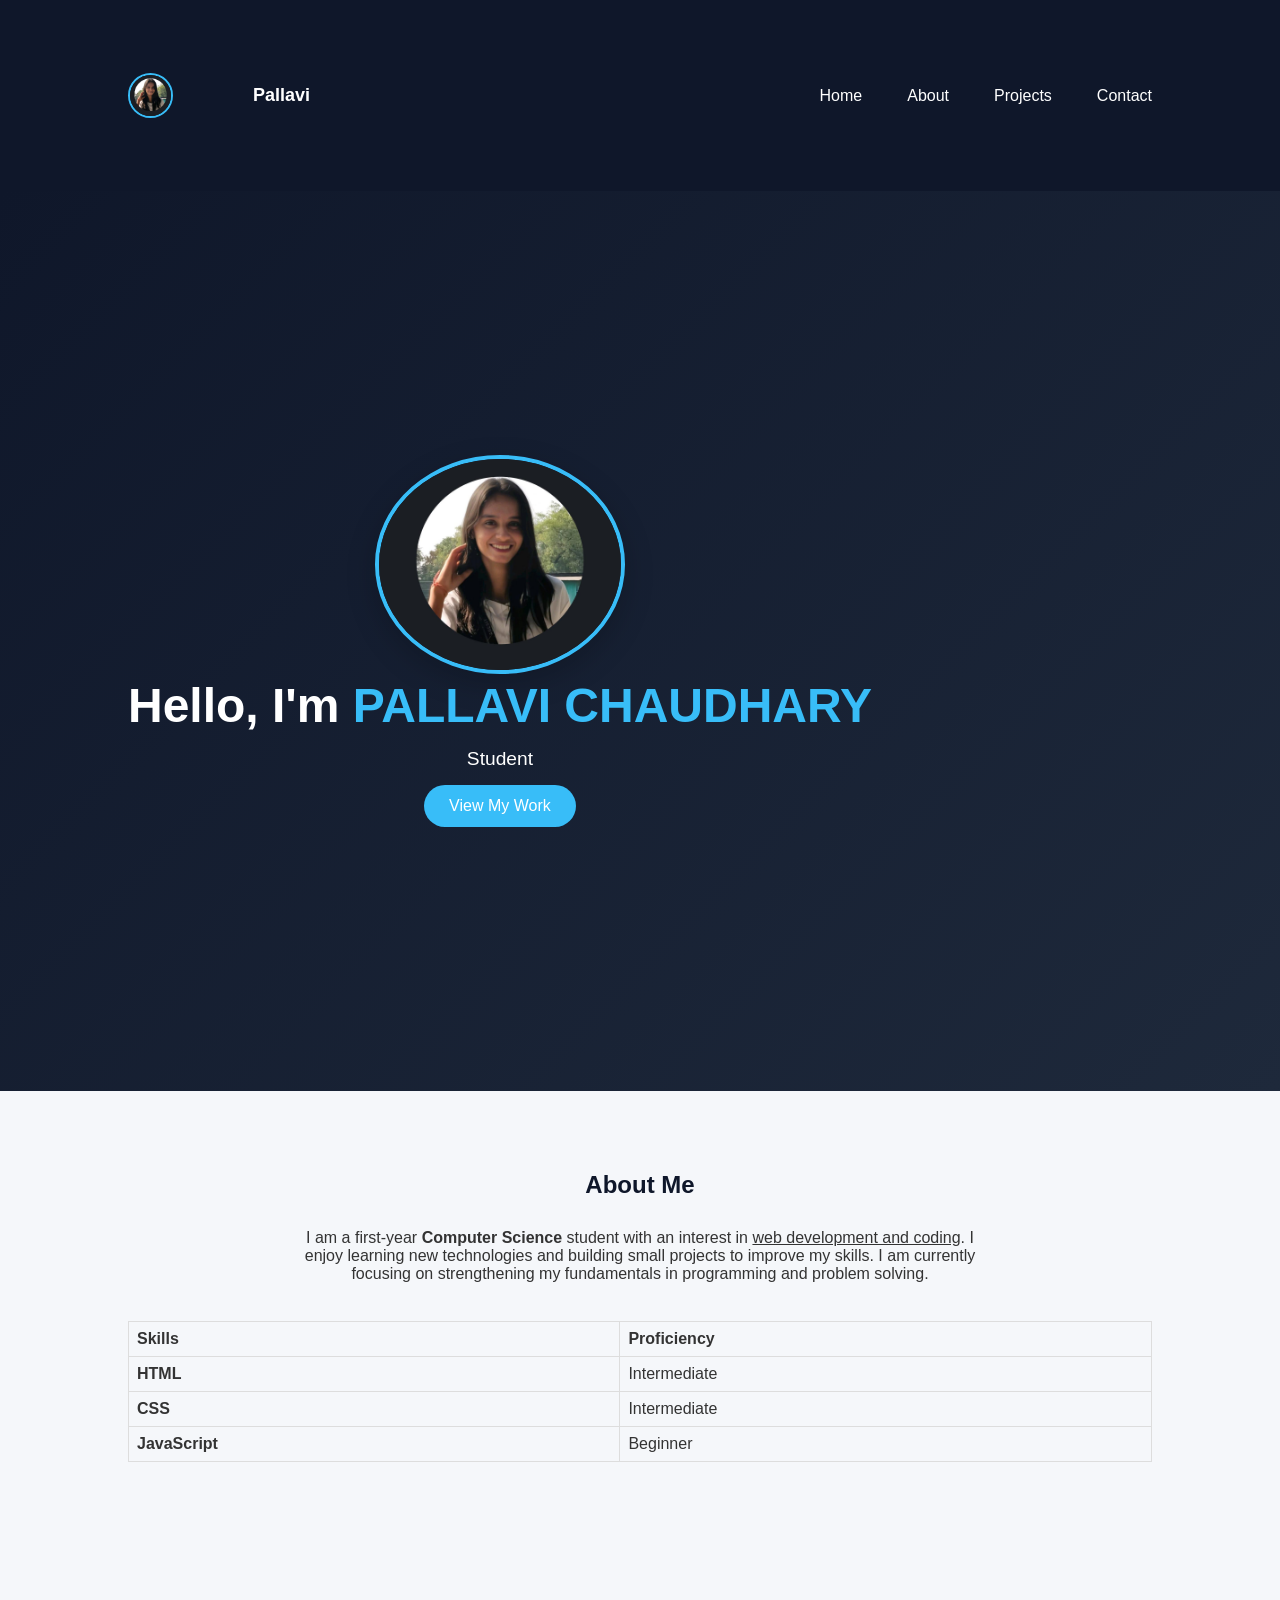
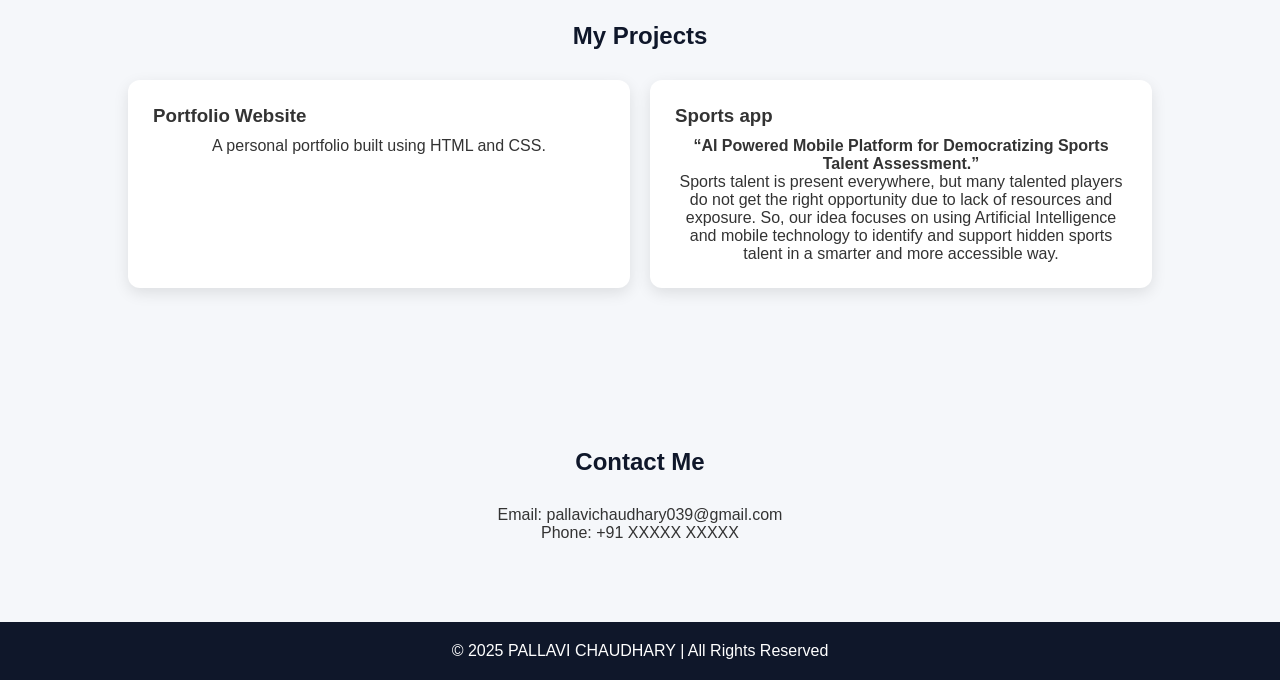
==== digital portfolio/index.html @ c0760c3a "Add files via upload" ====
<!DOCTYPE html>
<html lang="en">
<head>
    <meta charset="UTF-8">
    <meta name="viewport" content="width=device-width, initial-scale=1.0">
    <title>My Portfolio</title>
    <link rel="stylesheet" href="style.css">
</head>
<body>

    <nav class="navbar">

    <!-- LEFT SIDE -->
    <div class="nav-left">
        <img src="assets/profile.jpg" class="profile-pic">
        <h2>Pallavi</h2>
    </div>

    <!-- RIGHT SIDE -->
    <ul class="nav-links">
        <li><a href="index.html">Home</a></li>
        <li><a href="about.html">About</a></li>
        <li><a href="projects.html">Projects</a></li>
        <li><a href="contact.html">Contact</a></li>
    </ul>

</nav>

    <section id="home" class="hero">
        <div class="hero-content">
            <div class="hero-image">
            <img src ="assets\profile.jpg" class="profile-image">
 
          </div>
            <h1>Hello, I'm <span>PALLAVI CHAUDHARY</span></h1>
            <p> Student</p>
            <a href="#projects" class="btn">View My Work</a>

                <!-- ADD IMAGE HERE -->
          

        </div>
    </section>

    <section id="about" class="container">
        <h2>About Me</h2>
        <p>
            I am a first-year <b>Computer Science</b> student with an interest in <u>web development and coding</u>.
             I enjoy learning new technologies and building small projects to improve my skills.
              I am currently focusing on strengthening my fundamentals in programming and problem solving.
        </p>
        <br>

        <table border="1">
            <tr>
                <th><b>Skills</b></th>
                <th>Proficiency</th>
            </tr>
            <tr>
                <td><b>HTML</b></td>
                <td>Intermediate</td>
            </tr>
            <tr>
                <td><b>CSS</b></td>
                <td>Intermediate</td>
            </tr>
            <tr>
                <td><b>JavaScript</b></td>
                <td>Beginner</td>
            </tr>
        </table>
    </section>
    

    <section id="projects" class="container">
        <h2>My Projects</h2>

        <div class="project-grid">

            <div class="card">
                <h3><b>Portfolio Website</b></h3>
                <p>A personal portfolio built using HTML and CSS.</p>
            </div>

            <div class="card">
                <h3><b>Sports app</b></h3>
                <p><b>“AI Powered Mobile Platform for Democratizing Sports Talent Assessment.”</b></p>
                <p>

                   Sports talent is present everywhere, but many talented players do not get the right opportunity due to lack of resources and exposure.

                   So, our idea focuses on using Artificial Intelligence and mobile technology to identify and support hidden sports talent in a smarter and more accessible way.</p>
            </div>

        </div>
    </section>

    <section id="contact" class="container">
        <h2>Contact Me</h2>
        <p>Email: pallavichaudhary039@gmail.com</p>
        <p>Phone: +91 XXXXX XXXXX</p>
    </section>

    <footer>
        <p>© 2025 PALLAVI CHAUDHARY | All Rights Reserved</p>
    </footer>

</body>
</html>
---- digital portfolio/style.css ----
*{
    margin:0;
    padding:0;
    box-sizing:border-box;
    scroll-behavior:smooth;
}

body{
    font-family:'Segoe UI',sans-serif;
    background:#f5f7fa;
    color:#333;
}

nav{
    display:flex;
    justify-content:space-between;
    align-items:center;
    padding:20px 10%;
    background:#0f172a;
    position:sticky;
    top:0;
}

.logo{
    color:white;
    font-size:24px;
    font-weight:bold;
}

nav ul{
    display:flex;
    list-style:none;
}

nav ul li{
    margin-left:25px;
}

nav ul li a{
    color:white;
    text-decoration:none;
    transition:0.3s;
}

nav ul li a:hover{
    color:#38bdf8;
}

.hero{
    height:100vh;
    display:flex;
    justify-content:center;
    align-items:center;
    text-align:center;
    background:linear-gradient(135deg,#0f172a,#1e293b);
    color:white;
}

.hero h1{
    font-size:3rem;
}

.hero span{
    color:#38bdf8;
}

.hero p{
    margin:15px 0;
    font-size:1.2rem;
}

.btn{
    display:inline-block;
    padding:12px 25px;
    background:#38bdf8;
    color:white;
    text-decoration:none;
    border-radius:30px;
    transition:0.3s;
}

.btn:hover{
    background:#0284c7;
}

.container{
    width:80%;
    margin:auto;
    padding:80px 0;
}

.container h2{
    text-align:center;
    margin-bottom:30px;
    color:#0f172a;
}

.container p{
    text-align:center;
    max-width:700px;
    margin:auto;
}

.project-grid{
    display:grid;
    grid-template-columns:repeat(auto-fit,minmax(250px,1fr));
    gap:20px;
    margin-top:30px;
}

.card{
    background:white;
    padding:25px;
    border-radius:12px;
    box-shadow:0 5px 15px rgba(0,0,0,0.1);
    transition:0.3s;
}

.card:hover{
    transform:translateY(-10px);
}

.card h3{
    margin-bottom:10px;
}

footer{
    text-align:center;
    padding:20px;
    background:#0f172a;
    color:white;
}

@media(max-width:768px){

    nav{
        flex-direction:column;
    }

    nav ul{
        margin-top:10px;
    }

    .hero h1{
        font-size:2rem;
    }

    .container{
        width: 50px;;
    }
}
table {
    width: 100%;
    border-collapse: collapse;
    margin-top: 20px;
}
th, td {
    border: 1px solid #ddd;
    padding: 8px;
    text-align: left;
}
about.html {
    background-color: #f5f7fa;
    color: #333;
    font-family: 'monospace', monospace;
    padding: 20px;
    font-size: 50px;
}
.hero {
    display: flex;
    justify-content: space-between;
    align-items: center;
    padding: 0 10%;
    height: 100vh;
}

/* IMAGE STYLE */
.hero-image img {
    width: 250px;
    border-radius: 50%;
    border: 4px solid #38bdf8;
    box-shadow: 0 10px 30px rgba(0,0,0,0.2);
}
@media (max-width: 768px) {
    .hero {
        flex-direction: column;
        text-align: center;
    }

    .hero-image img {
        margin-top: 20px;
        width: 200px;
    }

}
/* NAVBAR LAYOUT */
.navbar {
    display: flex;
    justify-content: space-between;
    align-items: center;
    padding: 15px 10%;
    
}

/* LEFT SIDE (IMAGE + NAME) */
.nav-left {
    display: flex;
    align-items: center;
    gap: 10px;
}

/* PROFILE IMAGE */
.profile-pic {
    width: 45px;
    height: 45px;
    object-fit: cover;
    border-radius: 50%;
    border: 2px solid #38bdf8;
}

/* TEXT */
.nav-left h2 {
    color: white;
    font-size: 18px;
    padding: 50px;
    margin: 20px;}

/* LINKS */
.nav-links {
    display: flex;
    gap: 20px;
    list-style: none;
}

.nav-links a {
    color: white;
    text-decoration: none;
}
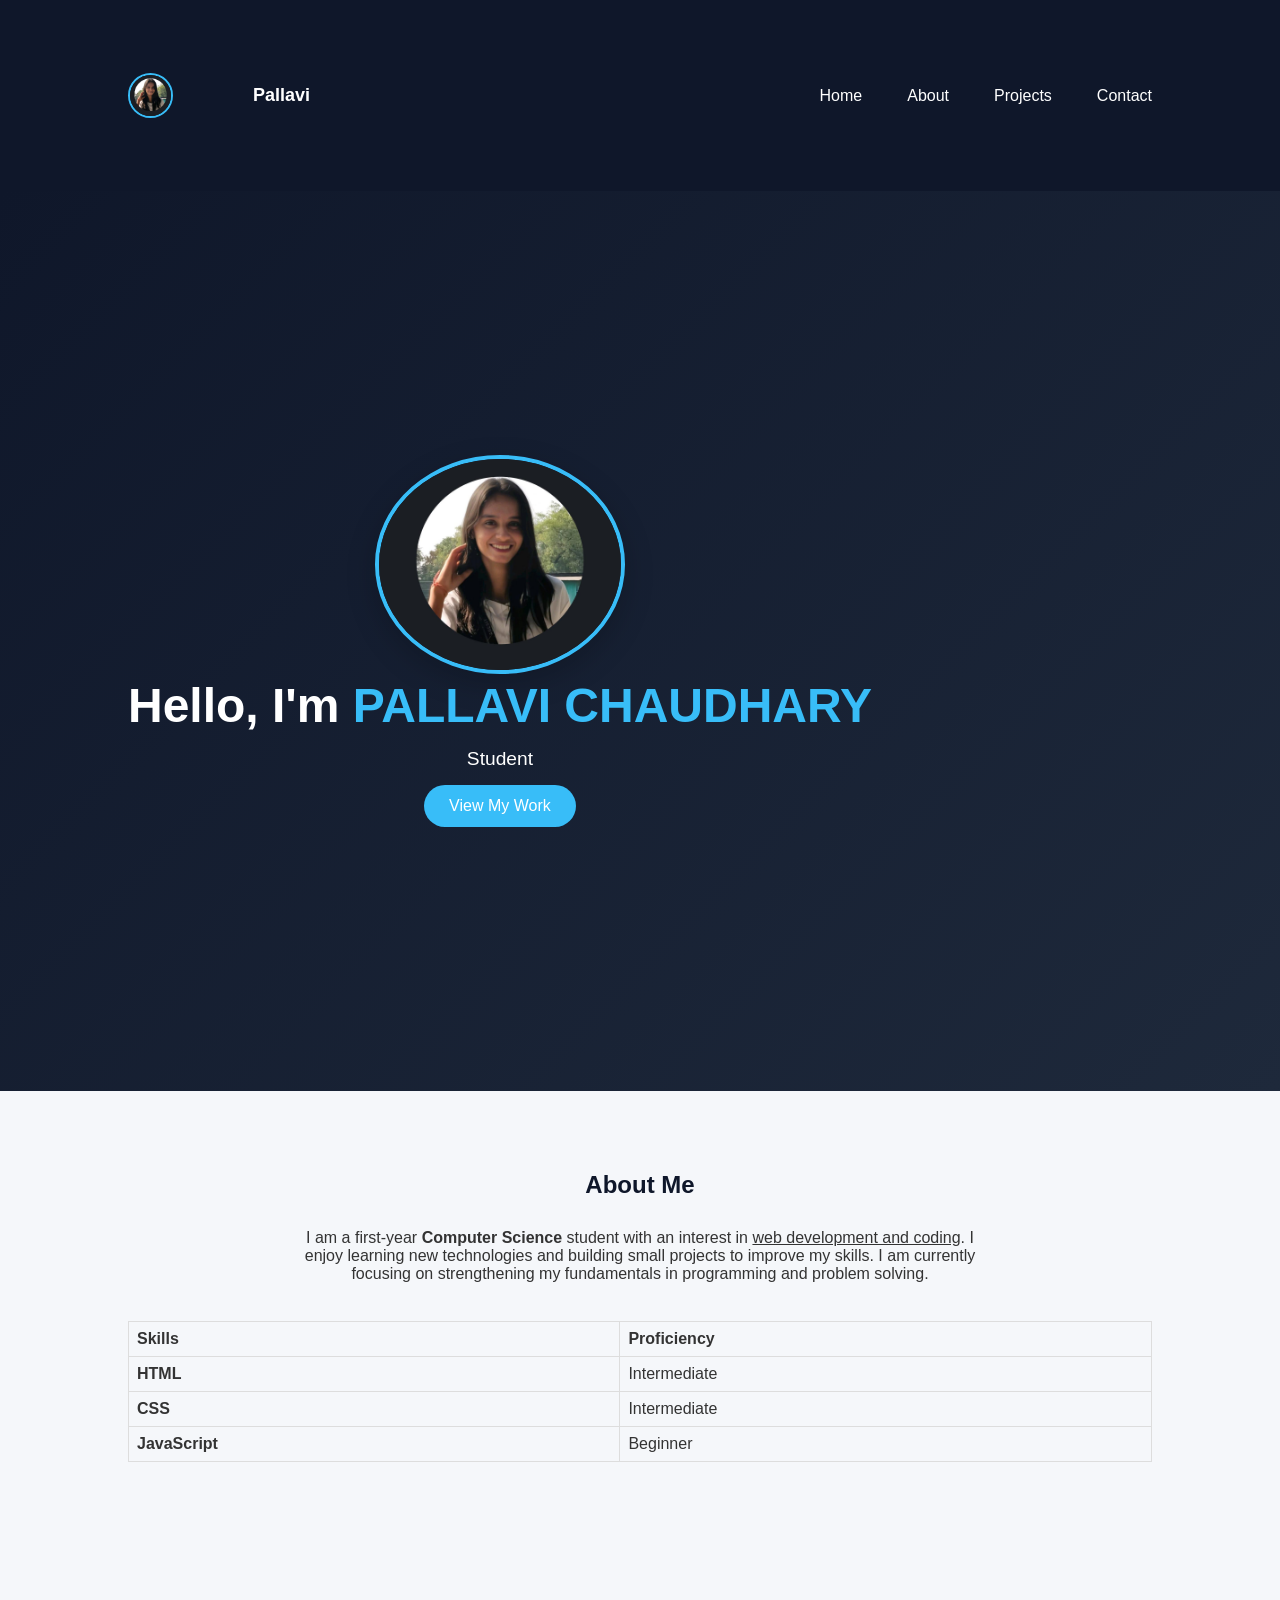
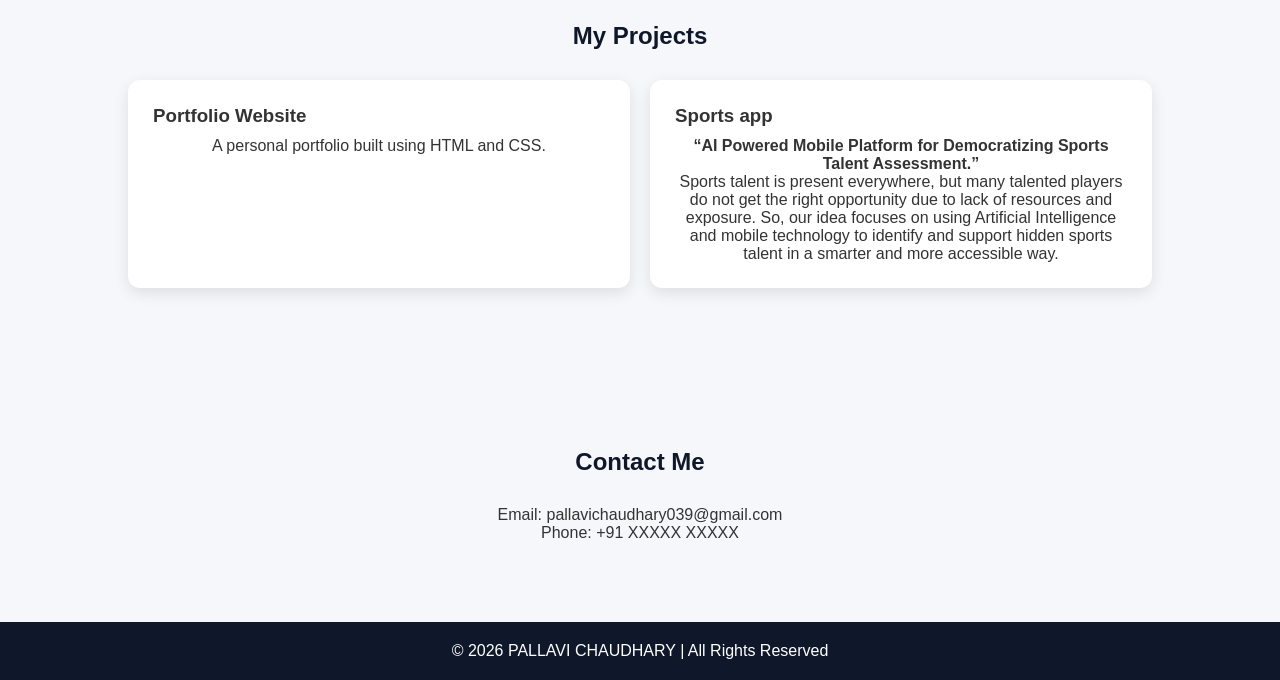
==== commit 9501b670: "Update index.html" ====
--- a/digital portfolio/index.html
+++ b/digital portfolio/index.html
@@ -10,13 +10,13 @@
 
     <nav class="navbar">
 
-    <!-- LEFT SIDE -->
+    
     <div class="nav-left">
         <img src="assets/profile.jpg" class="profile-pic">
         <h2>Pallavi</h2>
     </div>
 
-    <!-- RIGHT SIDE -->
+    
     <ul class="nav-links">
         <li><a href="index.html">Home</a></li>
         <li><a href="about.html">About</a></li>
@@ -36,7 +36,7 @@
             <p> Student</p>
             <a href="#projects" class="btn">View My Work</a>
 
-                <!-- ADD IMAGE HERE -->
+            
           
 
         </div>
@@ -102,8 +102,8 @@
     </section>
 
     <footer>
-        <p>© 2025 PALLAVI CHAUDHARY | All Rights Reserved</p>
+        <p>© 2026 PALLAVI CHAUDHARY | All Rights Reserved</p>
     </footer>
 
 </body>
-</html>+</html>
